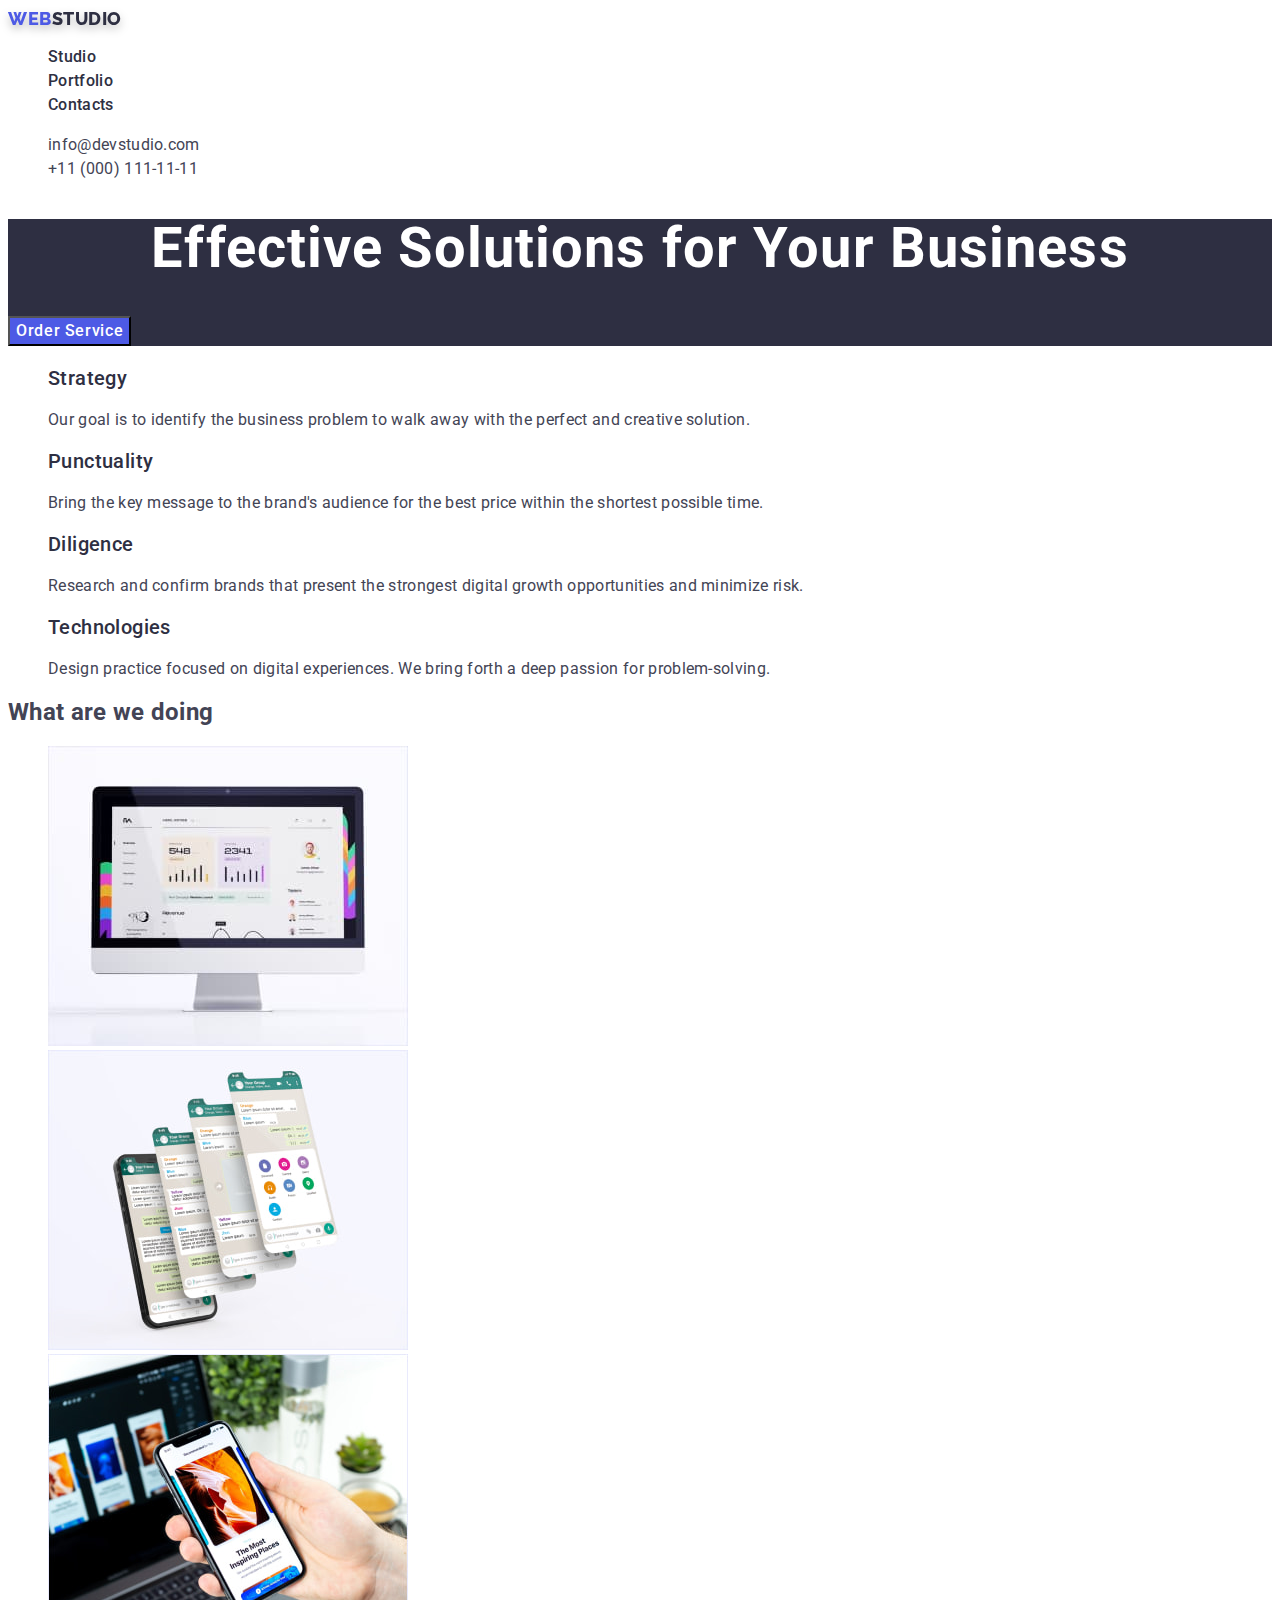
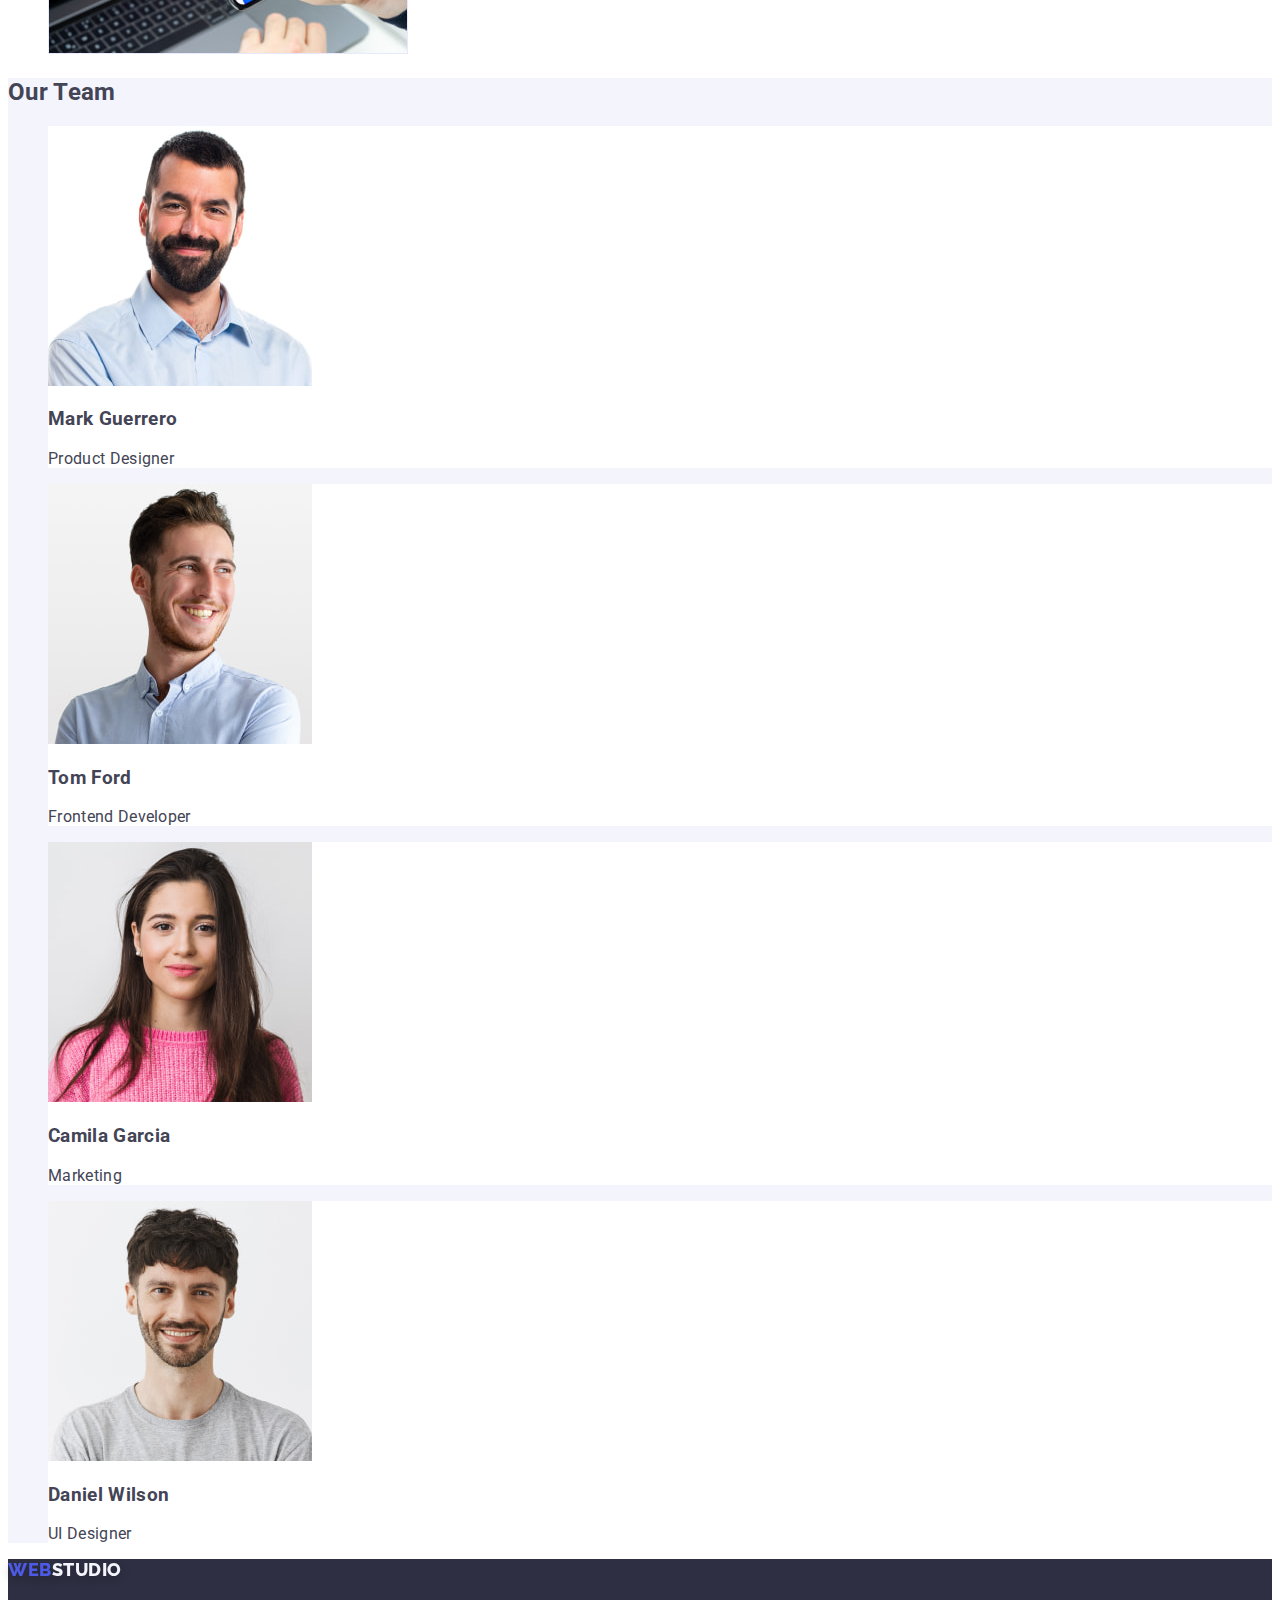
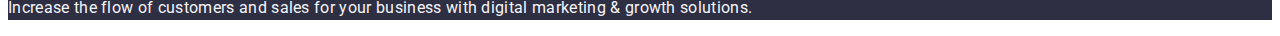
==== index.html @ 6e74a2df "required" ====
<!DOCTYPE html>
<html lang="en">
<head>   
    <meta charset="UTF-8" />
    <meta name="viewport" content="width-device-width, initial-scale=1.0" /> 
    <meta
        name="description"
        content="Effective Solutions for Your Business"
    />
    <title>WEBSTUDIO</title>
    <!-- Fonts -->
    <link rel="preconnect" href="https://fonts.googleapis.com">
    <link rel="preconnect" href="https://fonts.gstatic.com" crossorigin>
    <link href="https://fonts.googleapis.com/css2?family=Raleway:wght@800&family=Roboto:wght@400;500;700&display=swap"
        rel="stylesheet">
    <link rel="stylesheet" href="./css/style.css" />
</head>
<body>
    <!-- Header section -->
    <header class="header">
        <nav class="menu-nav">
            <a href="./index.html" class="header-logo link">
                Web<span class="header-studio-span">Studio</span>
            </a>
            <ul class="header list">
                <li class="list">
                    <a href="./index.html" class="nav-link link">Studio</a>
                </li>
                <li class="list">
                    <a href="./portfolio.html" class="nav-link link">Portfolio</a>
                </li>
                <li class="list">
                    <a href="" class="nav-link link">Contacts</a>
                </li>
            </ul>
            </nav>

            <address class="address">
                <ul class="adress-list list">
                    <li>
                        <a href="mailto:info@devstudio.com" class="address-link link">info@devstudio.com</a><br />
                    </li>
                    <li>
                        <a href="tel:+110001111111" class="address-link link">+11 (000) 111-11-11</a>
                    </li>    
                </ul>
            </address>
    </header>
    <!-- Main bloc -->
    <main class="main">
        <!-- Hero section -->
        <section class="section hero">
            <h1 class="hero-header">
                Effective Solutions for Your Business
            </h1>
            <button type="button" class="hero-button">Order Service</button>
        </section>
        <!-- Section 1-About us -->
        <section class="section about-us">
            <h2 hidden>Section 1</h2>
            <ul class="section about-us list">
                <li class="section-about-us-item">
                    <h3 class="subtitle">Strategy</h3>
                    <p class="ection-about-us-text">
                        Our goal is to identify the business
                        problem to walk away with the
                        perfect and creative solution.
                    </p>
                </li>
                <li class="section-about-us-item">
                    <h3 class="subtitle">Punctuality</h3>
                    <p class="ection-about-us-text">
                        Bring the key message to the
                        brand's audience for the best price
                        within the shortest possible time.
                    </p>
                </li>
                <li class="section-about-us-item">
                    <h3 class="subtitle">Diligence</h3>
                    <p class="ection-about-us-text">
                        Research and confirm brands that
                        present the strongest digital growth
                        opportunities and minimize risk.
                    </p>
                </li>
                <li class="section-about-us-item">
                    <h3 class="subtitle">Technologies</h3>
                    <p class="ection-about-us-text">
                        Design practice focused on digital
                        experiences. We bring forth a deep
                        passion for problem-solving.
                    </p>
                </li>
            </ul>
        </section>
        <!-- Section 2-What are we doing -->
        <section class="section-what-are-we-doing">
            <h2 class="header-two">What are we doing</h2>
            <ul>
                <li class="list"><img src="./images/WhatAreWeDoing/img-1.jpg" width="360" height="300" alt="computer"></li>
                <li class="list"><img src="./images/WhatAreWeDoing/img-2.jpg" width="360" height="300" alt="phone with many tabs"></li>
                <li class="list"><img src="./images/WhatAreWeDoing/img-3.jpg" width="360" height="300" alt="phone with laptop"></li>
            </ul>
        </section>
        <!-- Section 3-Our team -->
        <section class="section-our-team">
            <h2 class="header-two-ot">Our Team</h2>
            <ul>
                <li class="team-card list">
                    <img src="./images/OurTeam/img.jpg" width="264" height="260" alt="Man with black hair and beard">
                     <h3>Mark Guerrero</h3>
                     <p class="team-text">Product Designer</p>
                </li>
                <li class="team-card list">
                    <img src="./images/OurTeam/img-2.jpg" width="264" height="260" alt="Man with blond hair and bristles">
                    <h3>Tom Ford</h3>
                    <p class="team-text">Frontend Developer</p>
                </li>
                <li class="team-card list">
                    <img src="./images/OurTeam/img-3.jpg" width="264" height="260" alt="Girl with dark hair in pink jacket">
                    <h3>Camila Garcia</h3>
                    <p class="team-text">Marketing</p>
                </li>
                <li class="team-card list">
                    <img src="./images/OurTeam/img-4.jpg" width="264" height="260" alt="A guy with dark hair in a gray T-shirt">
                    <h3>Daniel Wilson</h3>
                    <p class="team-text">UI Designer</p>
                </li>
            </ul>
        </section>
    </main>
    <!-- Footer section -->
    <footer class="footer">
        <a href="./index.html" class="footer-logo link">
            Web<span class="footer-studio-span">Studio</span>
        </a>
        <p class="footer-text">Increase the flow of customers and 
            sales for your business with digital 
            marketing & growth solutions.
        </p>
    </footer>
</body>    
</html>
---- css/style.css ----
/* :root {
    --primary-brand-color: #4d5ae5;
    --body-text-color: #434455;
    --dark-color: #2e2f42;
    --white-color: #ffffff;
    --accent-color: #e7e9fc;
    --pressed-state-color: #404bbf;
    --light-color: #f4f4fd;
} */
body {
    background-color: #ffffff ;
    color: #434455;
    font-family: 'Roboto', sans-serif;
    font-size: 16px;
    letter-spacing: 0.02em;
} 

ul {
    list-style: none;
}

.link, 
a {
    text-decoration: none;
}

.list {
    list-style: none;
}

button {
    font-family: inherit;
    cursor: pointer;
}

/* Header */

.header {
    letter-spacing: 0.02em;
    color: #2e2f42;
}

.header-logo,
.footer-logo {
    color: #4d5ae5;
    font-family: 'Raleway', sans-serif;
    text-transform: uppercase;
    filter: drop-shadow(0px 4px 4px rgba(0, 0, 0, 0.25));
    font-size: 18px;
    line-height: 1.17;
    letter-spacing: 0.03em;
    font-weight: 800;
    text-decoration: none;
}

.header-studio-span {
    color: #2e2f42;
}

.footer-studio-span {
    color: #f4f4fd;
}
.nav-link {
    font-weight: 500;
    font-size: 16px;
    line-height: 1.5;
    letter-spacing: 0.02em;
    color: #2e2f42;
}

.nav-link:hover,
.nav-link:focus {
    color: #404bbf;
}


.address {
    font-style: normal;
}

.address-link {
    letter-spacing: 0.02em;
    line-height: 1.5;
    color: #434455;
}

.address-link:hover,
.address-link:focus {
    color: #404BBF;
}

/* Hero */

.section{
   
}

.hero {
    background-color: #2e2f42;
}

.hero-header {
    font-weight: 700;
    font-size: 56px;
    line-height: 1.07;
    text-align: center;
    letter-spacing: 0.02em;
    color: #ffffff;
}

.hero-button {
    font-weight: 500;
    font-size: 16px;
    line-height: 1.5;
    letter-spacing: 0.04em;
    color:#ffffff;
    background-color: #4d5ae5;
}

.hero-button:hover,
.hero-button:focus {
    background-color: #404bbf;
}

/* About us */

.subtitle {
    font-weight: 500;
    font-size: 20px;
    line-height: 1.2;
    letter-spacing: 0.02em;
    color: #2e2f42;
}

.section-about-us-text {
    line-height: 1.5;
    letter-spacing: 0.02em;

    color: #434455;
}

/* Our team */

.section-our-team {
    background-color: #f4f4fd;
}

.team-card {
    background-color: #ffffff;
}

/* Footer */

.footer {
    background: #2e2f42;
    color: #f4f4fd;
}

.footer-text {
    line-height: 1.5;
    letter-spacing: 0.02em;
}

/* Portfolio */

.filtter-button {
    font-family: "Roboto", sans-serif;
    background-color: #f4f4fd;
    font-weight: 500;
    font-size: 16px;
    line-height: 1.5;
    letter-spacing: 0.04em;
    color: #4d5ae5;
}

.filtter-button:hover,
.filtter-button:focus {
    background-color: #404bbf;
    color: #ffffff;
}

.portfolio-text {
    color: #434455;
    font-size: 16px;
    line-height: 1.5;
    letter-spacing: 0.02em;
}

.portfolio-card {
    list-style: none;
}

.portfolio-subtitle {
    font-weight: 500;
    font-size: 20px;
    line-height: 1.2;
    letter-spacing: 0.02em;
    color: #2e2f42;
}
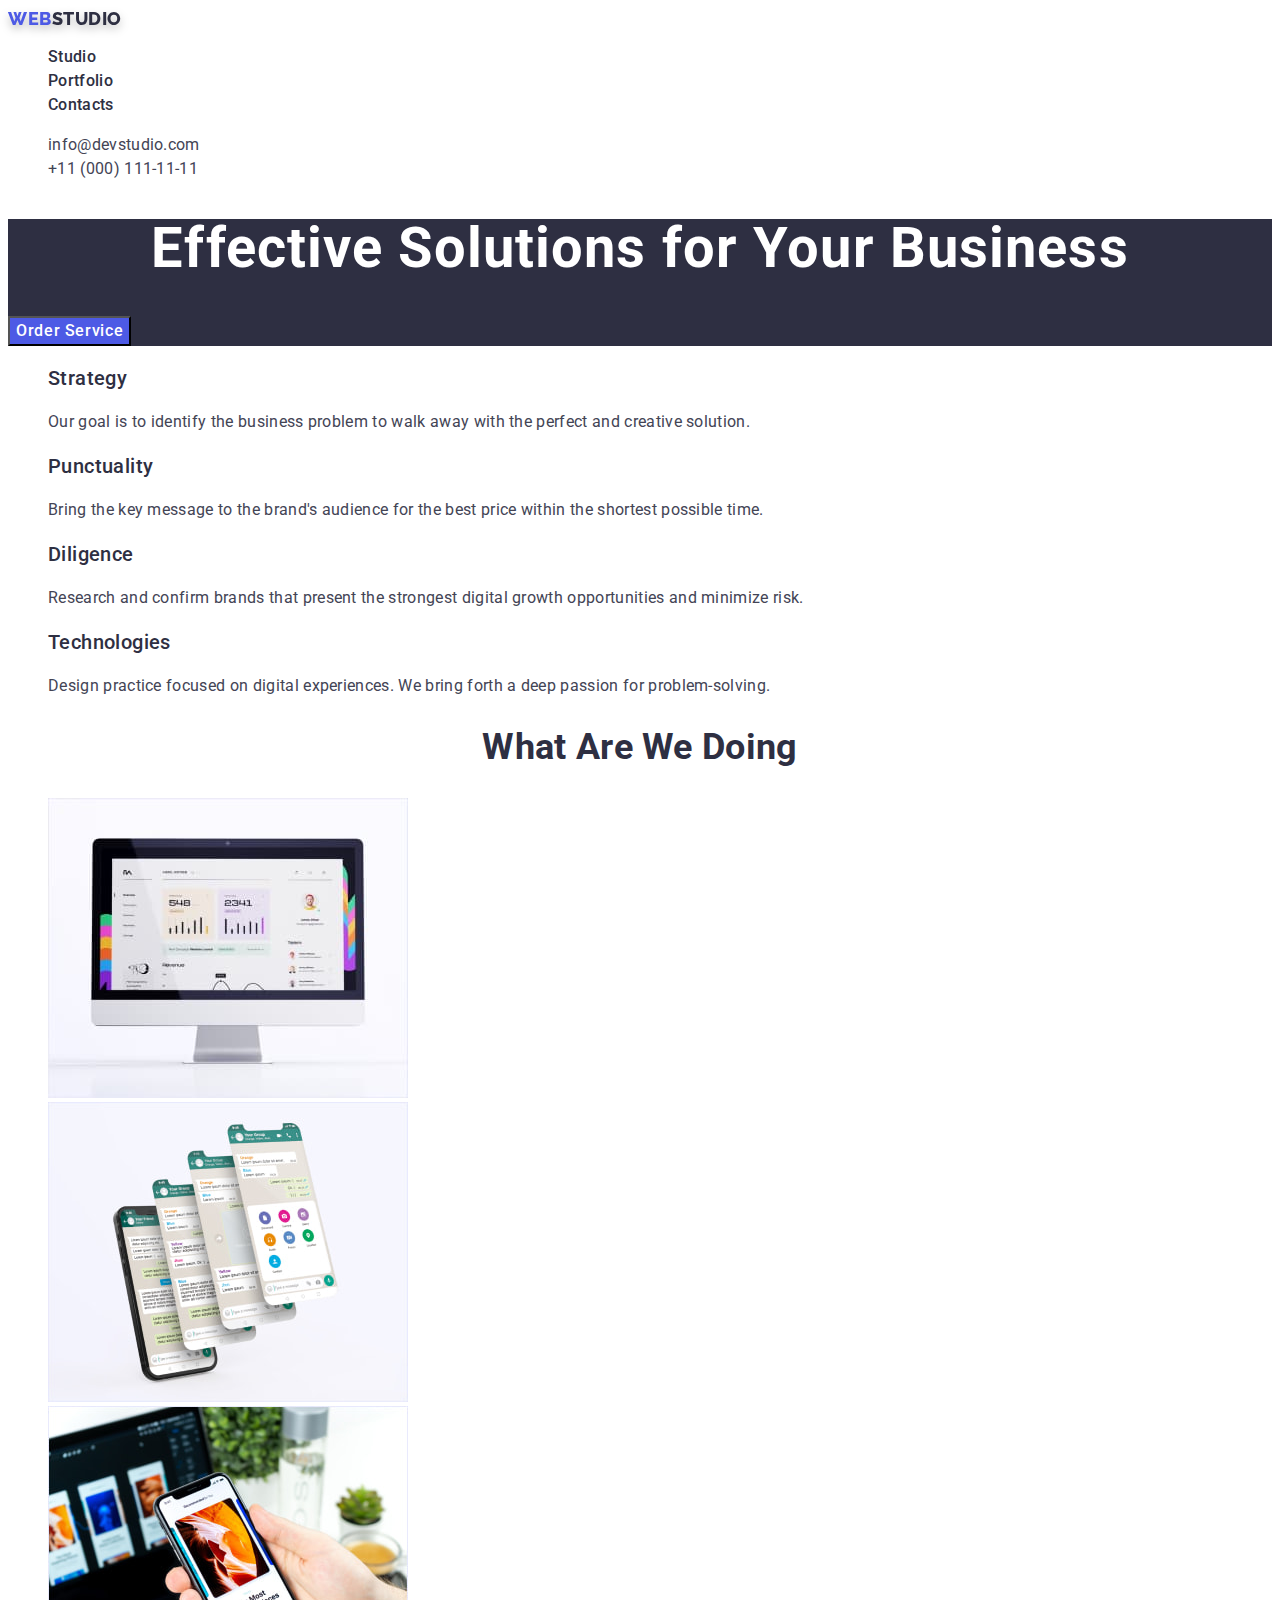
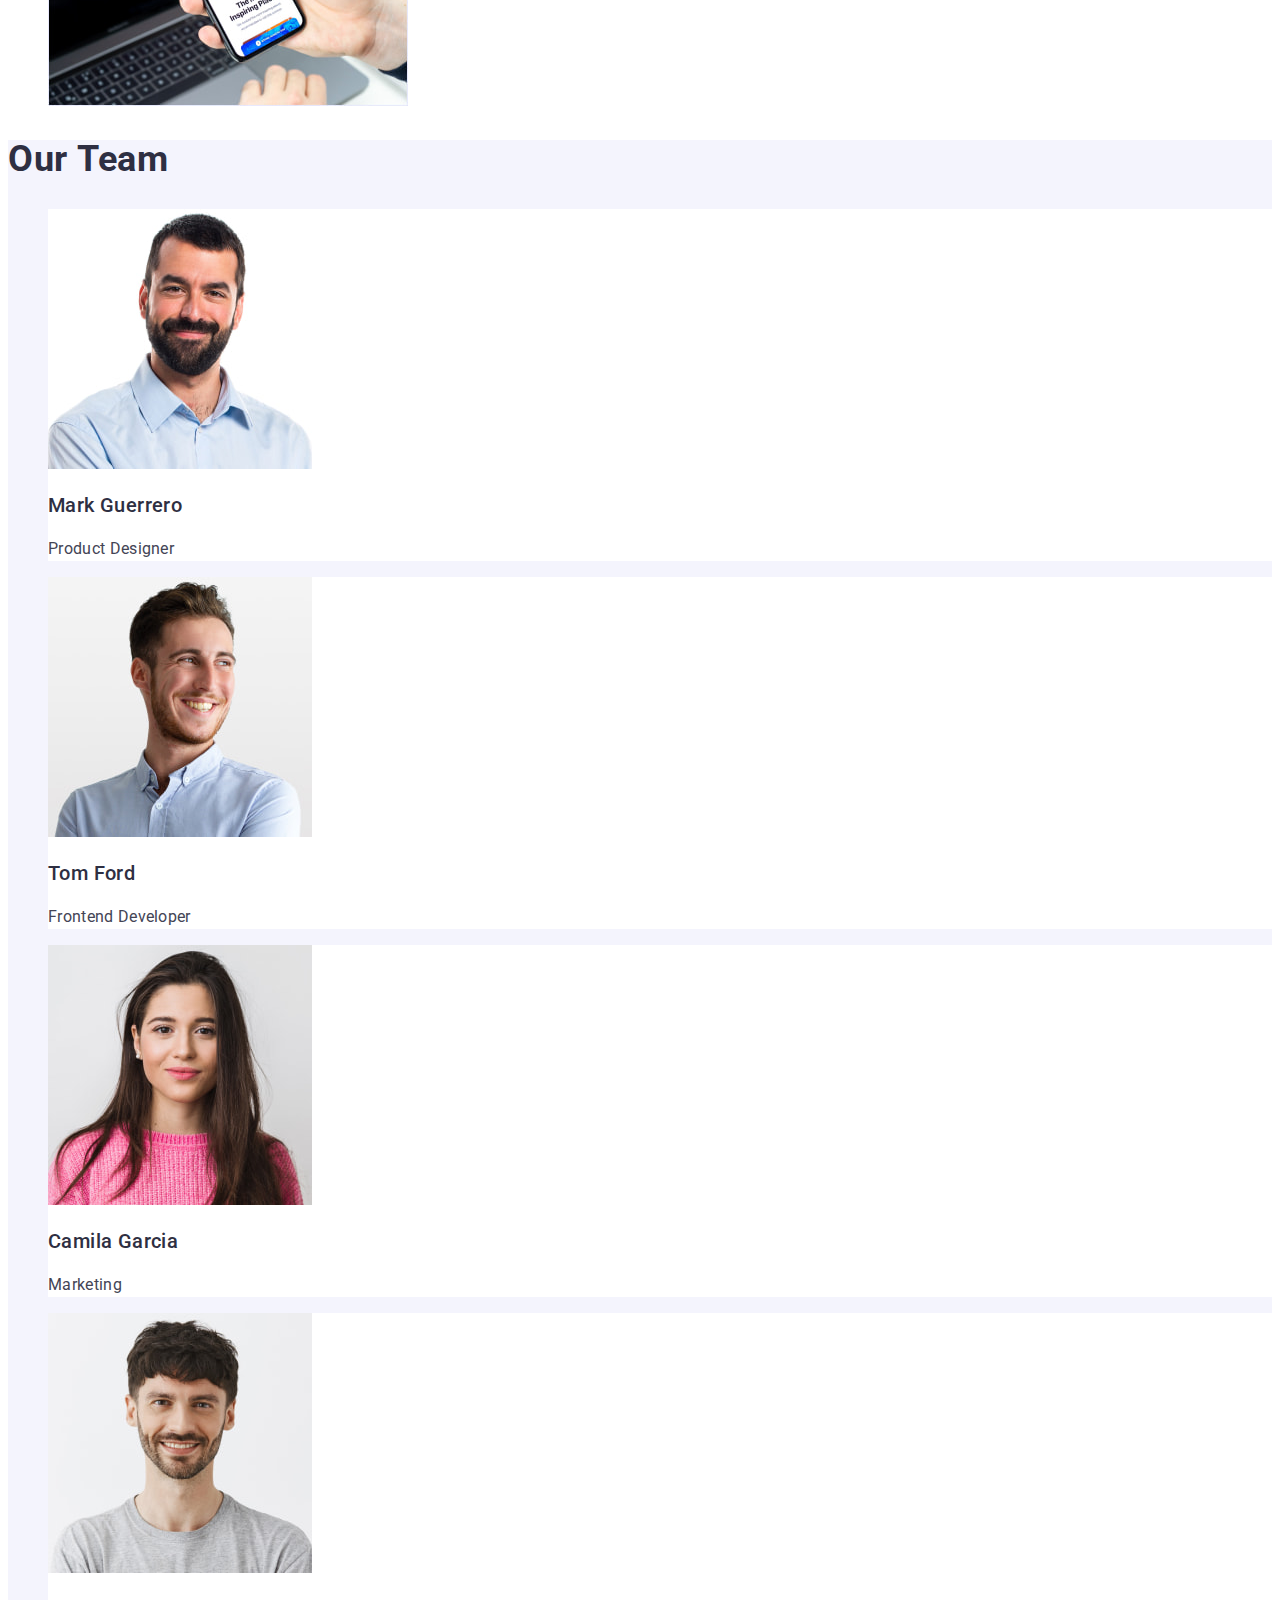
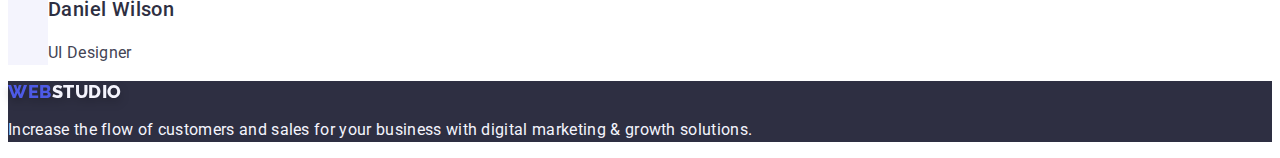
==== commit ba27ca41: "required" ====
--- a/index.html
+++ b/index.html
@@ -61,7 +61,7 @@
             <ul class="section about-us list">
                 <li class="section-about-us-item">
                     <h3 class="subtitle">Strategy</h3>
-                    <p class="ection-about-us-text">
+                    <p class="section-about-us-text">
                         Our goal is to identify the business
                         problem to walk away with the
                         perfect and creative solution.
@@ -69,7 +69,7 @@
                 </li>
                 <li class="section-about-us-item">
                     <h3 class="subtitle">Punctuality</h3>
-                    <p class="ection-about-us-text">
+                    <p class="section-about-us-text">
                         Bring the key message to the
                         brand's audience for the best price
                         within the shortest possible time.
@@ -77,7 +77,7 @@
                 </li>
                 <li class="section-about-us-item">
                     <h3 class="subtitle">Diligence</h3>
-                    <p class="ection-about-us-text">
+                    <p class="section-about-us-text">
                         Research and confirm brands that
                         present the strongest digital growth
                         opportunities and minimize risk.
@@ -85,7 +85,7 @@
                 </li>
                 <li class="section-about-us-item">
                     <h3 class="subtitle">Technologies</h3>
-                    <p class="ection-about-us-text">
+                    <p class="section-about-us-text">
                         Design practice focused on digital
                         experiences. We bring forth a deep
                         passion for problem-solving.
@@ -94,8 +94,8 @@
             </ul>
         </section>
         <!-- Section 2-What are we doing -->
-        <section class="section-what-are-we-doing">
-            <h2 class="header-two">What are we doing</h2>
+        <section class="section-three">
+            <h2 class="section-three-subtitle">What are we doing</h2>
             <ul>
                 <li class="list"><img src="./images/WhatAreWeDoing/img-1.jpg" width="360" height="300" alt="computer"></li>
                 <li class="list"><img src="./images/WhatAreWeDoing/img-2.jpg" width="360" height="300" alt="phone with many tabs"></li>
@@ -104,26 +104,26 @@
         </section>
         <!-- Section 3-Our team -->
         <section class="section-our-team">
-            <h2 class="header-two-ot">Our Team</h2>
+            <h2 class="section-ot-subtitle">Our Team</h2>
             <ul>
                 <li class="team-card list">
                     <img src="./images/OurTeam/img.jpg" width="264" height="260" alt="Man with black hair and beard">
-                     <h3>Mark Guerrero</h3>
+                     <h3 class="subtitle">Mark Guerrero</h3>
                      <p class="team-text">Product Designer</p>
                 </li>
                 <li class="team-card list">
                     <img src="./images/OurTeam/img-2.jpg" width="264" height="260" alt="Man with blond hair and bristles">
-                    <h3>Tom Ford</h3>
+                    <h3 class="subtitle">Tom Ford</h3>
                     <p class="team-text">Frontend Developer</p>
                 </li>
                 <li class="team-card list">
                     <img src="./images/OurTeam/img-3.jpg" width="264" height="260" alt="Girl with dark hair in pink jacket">
-                    <h3>Camila Garcia</h3>
+                    <h3 class="subtitle">Camila Garcia</h3>
                     <p class="team-text">Marketing</p>
                 </li>
                 <li class="team-card list">
                     <img src="./images/OurTeam/img-4.jpg" width="264" height="260" alt="A guy with dark hair in a gray T-shirt">
-                    <h3>Daniel Wilson</h3>
+                    <h3 class="subtitle">Daniel Wilson</h3>
                     <p class="team-text">UI Designer</p>
                 </li>
             </ul>
--- a/css/style.css
+++ b/css/style.css
@@ -135,18 +135,40 @@
 .section-about-us-text {
     line-height: 1.5;
     letter-spacing: 0.02em;
-
-    color: #434455;
+    color: #434455;
+}
+
+/* what are we doing */
+
+.section-three-subtitle {
+    font-size: 36px;
+    line-height: 1.11;
+    text-align: center;
+    text-transform: capitalize;
+    color: #2e2f42;
 }
 
 /* Our team */
+
 
 .section-our-team {
     background-color: #f4f4fd;
 }
 
+.section-ot-subtitle {
+    font-size: 36px;
+    line-height: 1.11;
+    letter-spacing: 0.02em;
+    text-transform: capitalize;
+    color: #2e2f42;
+}
+
 .team-card {
     background-color: #ffffff;
+}
+
+.team-text {
+    line-height: 1.5;
 }
 
 /* Footer */
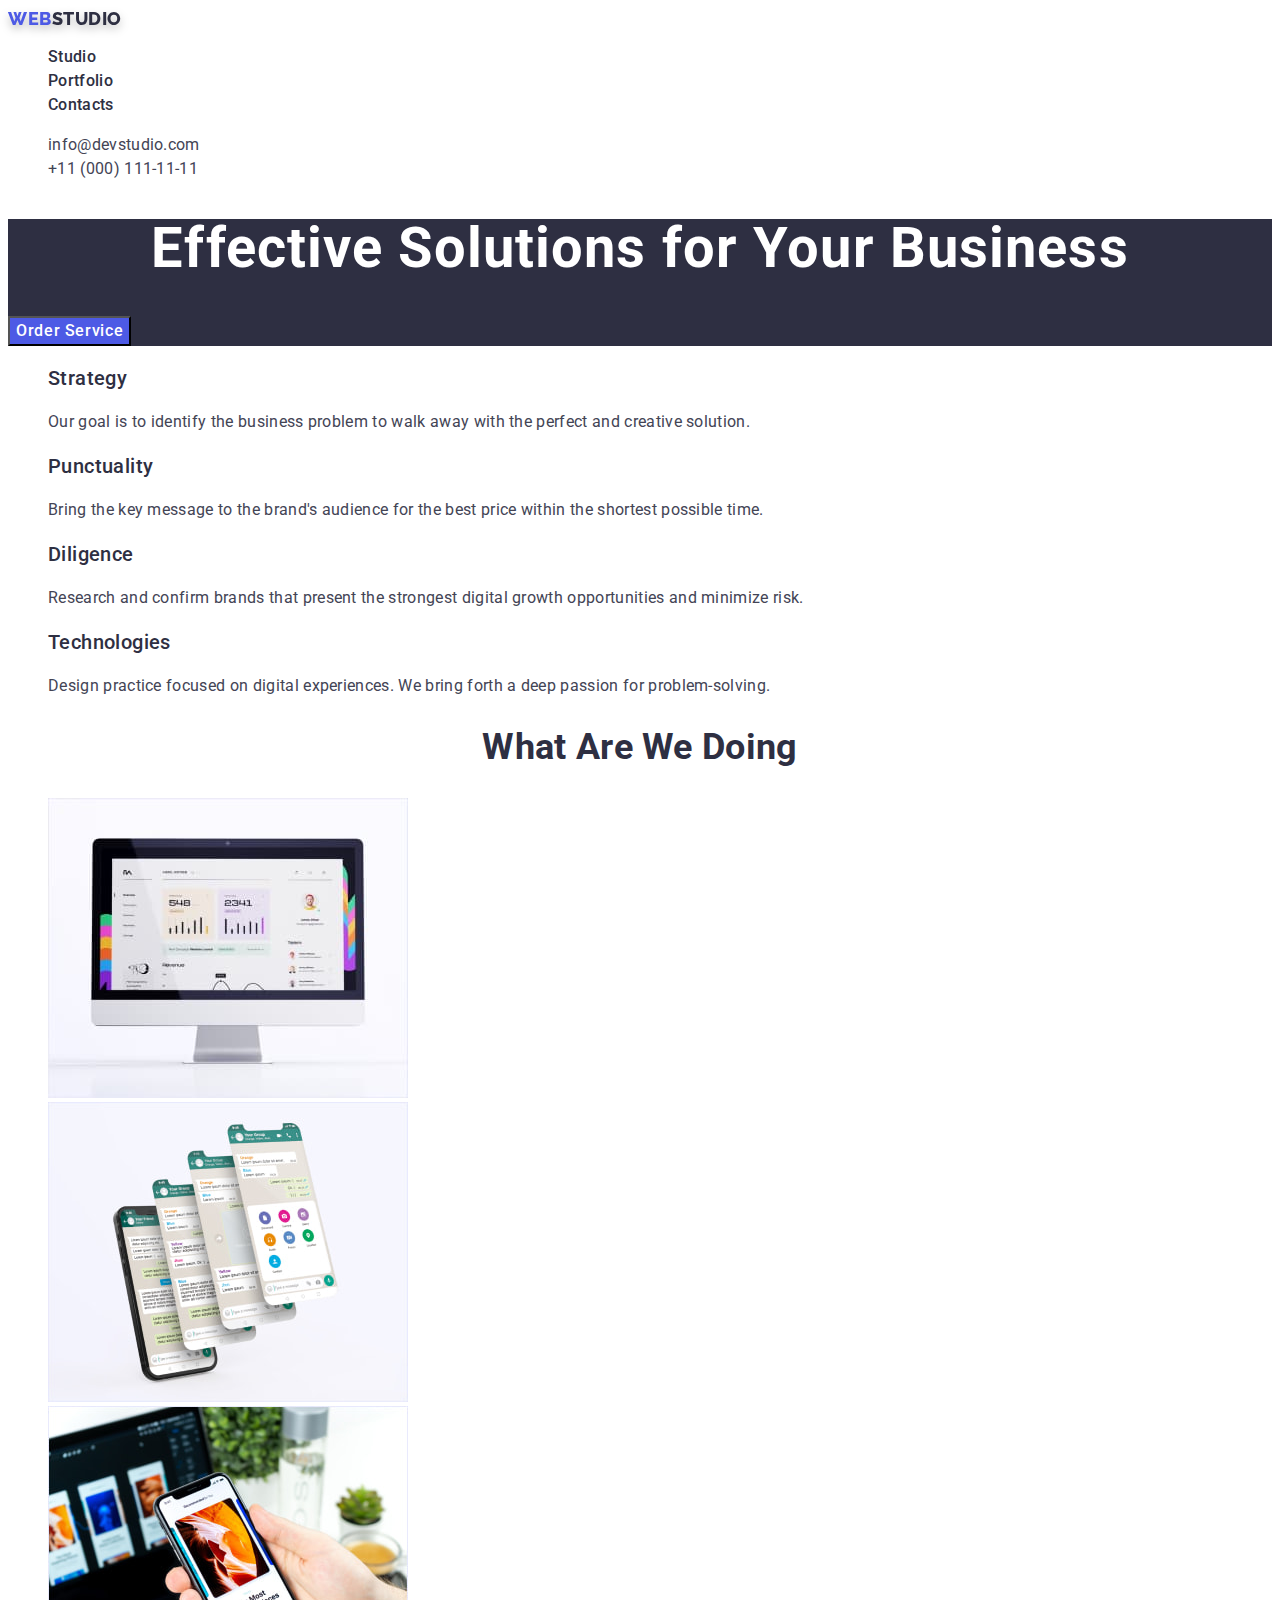
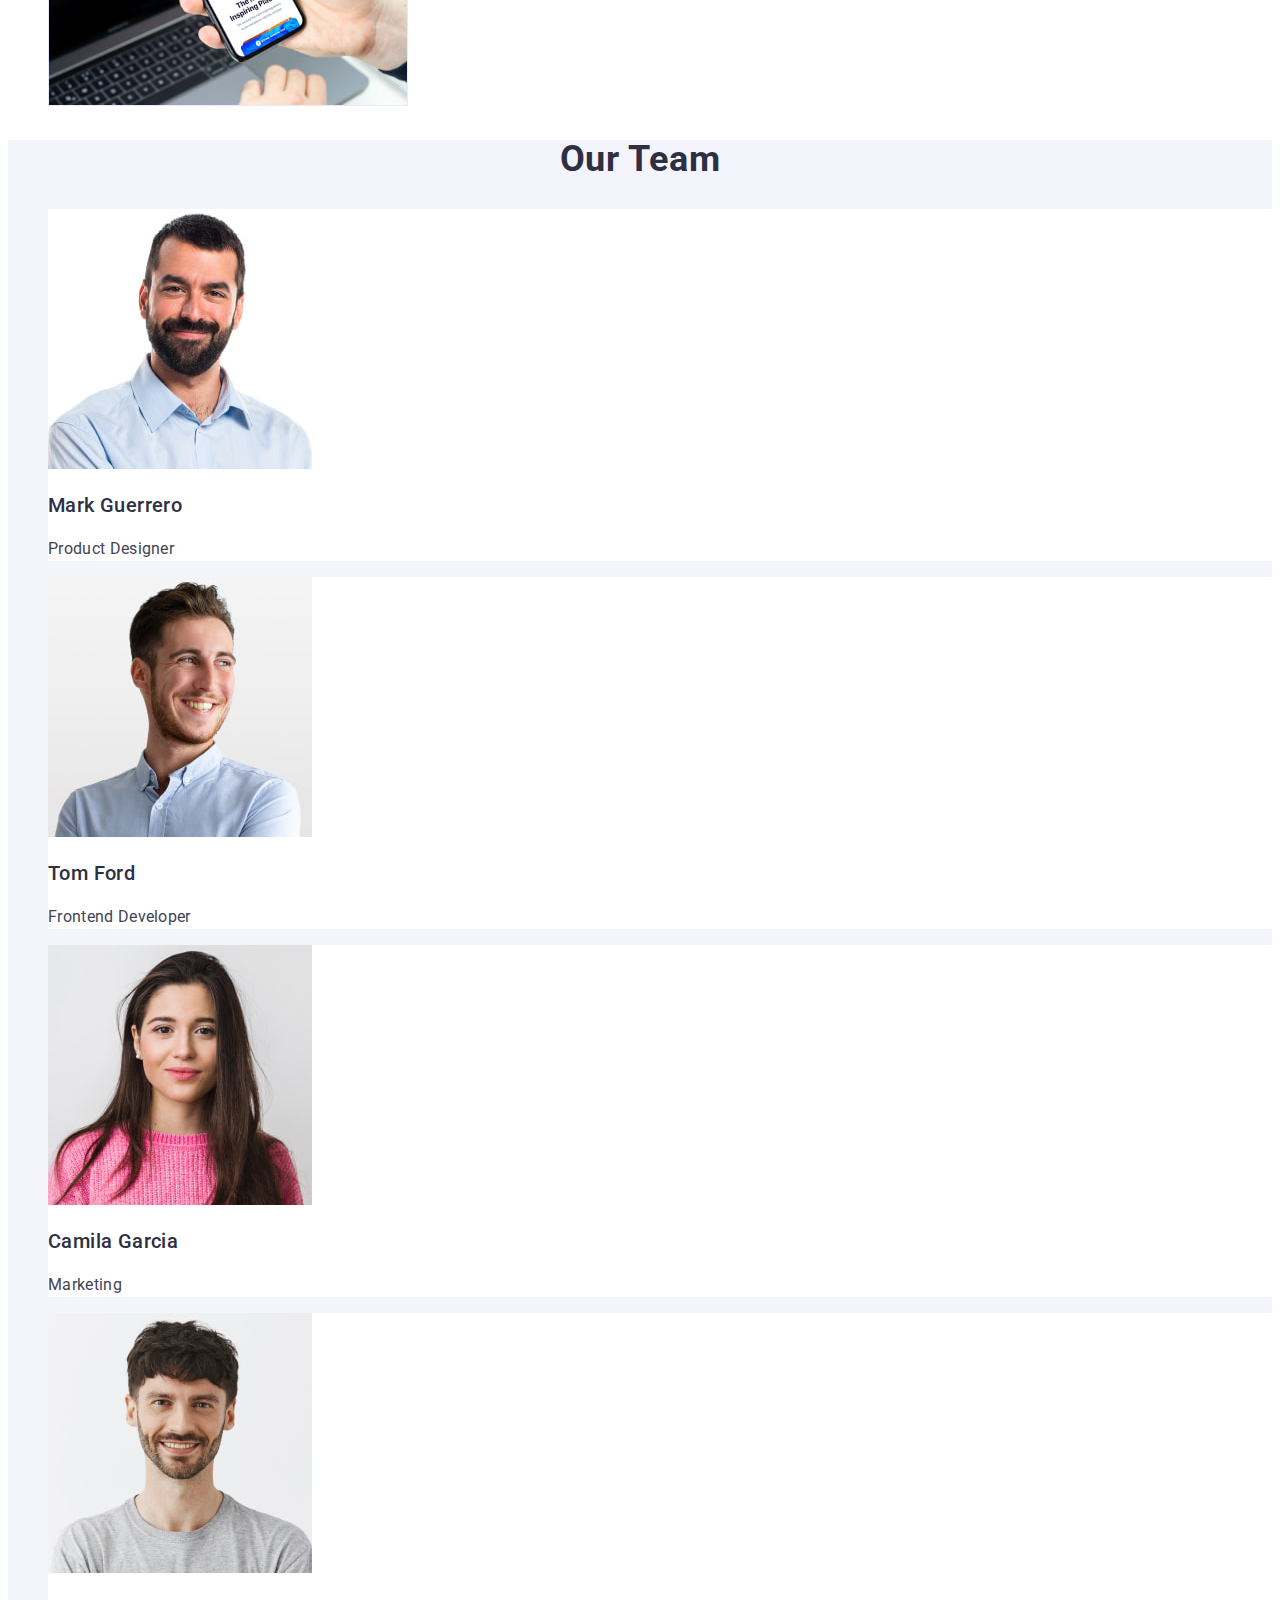
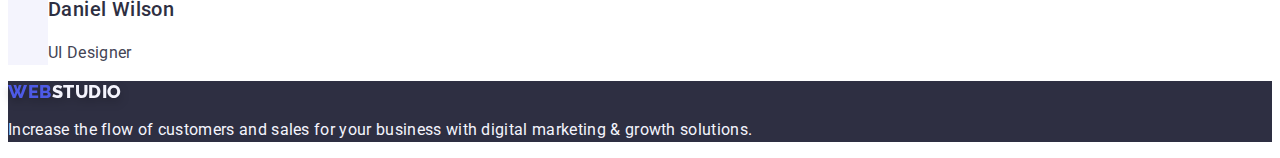
==== commit 535378f7: "required" ====
--- a/index.html
+++ b/index.html
@@ -94,9 +94,9 @@
             </ul>
         </section>
         <!-- Section 2-What are we doing -->
-        <section class="section-three">
+        <section class="section-three list">
             <h2 class="section-three-subtitle">What are we doing</h2>
-            <ul>
+            <ul class="list">
                 <li class="list"><img src="./images/WhatAreWeDoing/img-1.jpg" width="360" height="300" alt="computer"></li>
                 <li class="list"><img src="./images/WhatAreWeDoing/img-2.jpg" width="360" height="300" alt="phone with many tabs"></li>
                 <li class="list"><img src="./images/WhatAreWeDoing/img-3.jpg" width="360" height="300" alt="phone with laptop"></li>
@@ -105,7 +105,7 @@
         <!-- Section 3-Our team -->
         <section class="section-our-team">
             <h2 class="section-ot-subtitle">Our Team</h2>
-            <ul>
+            <ul class="list"> 
                 <li class="team-card list">
                     <img src="./images/OurTeam/img.jpg" width="264" height="260" alt="Man with black hair and beard">
                      <h3 class="subtitle">Mark Guerrero</h3>
--- a/css/style.css
+++ b/css/style.css
@@ -161,6 +161,7 @@
     letter-spacing: 0.02em;
     text-transform: capitalize;
     color: #2e2f42;
+    text-align: center;
 }
 
 .team-card {
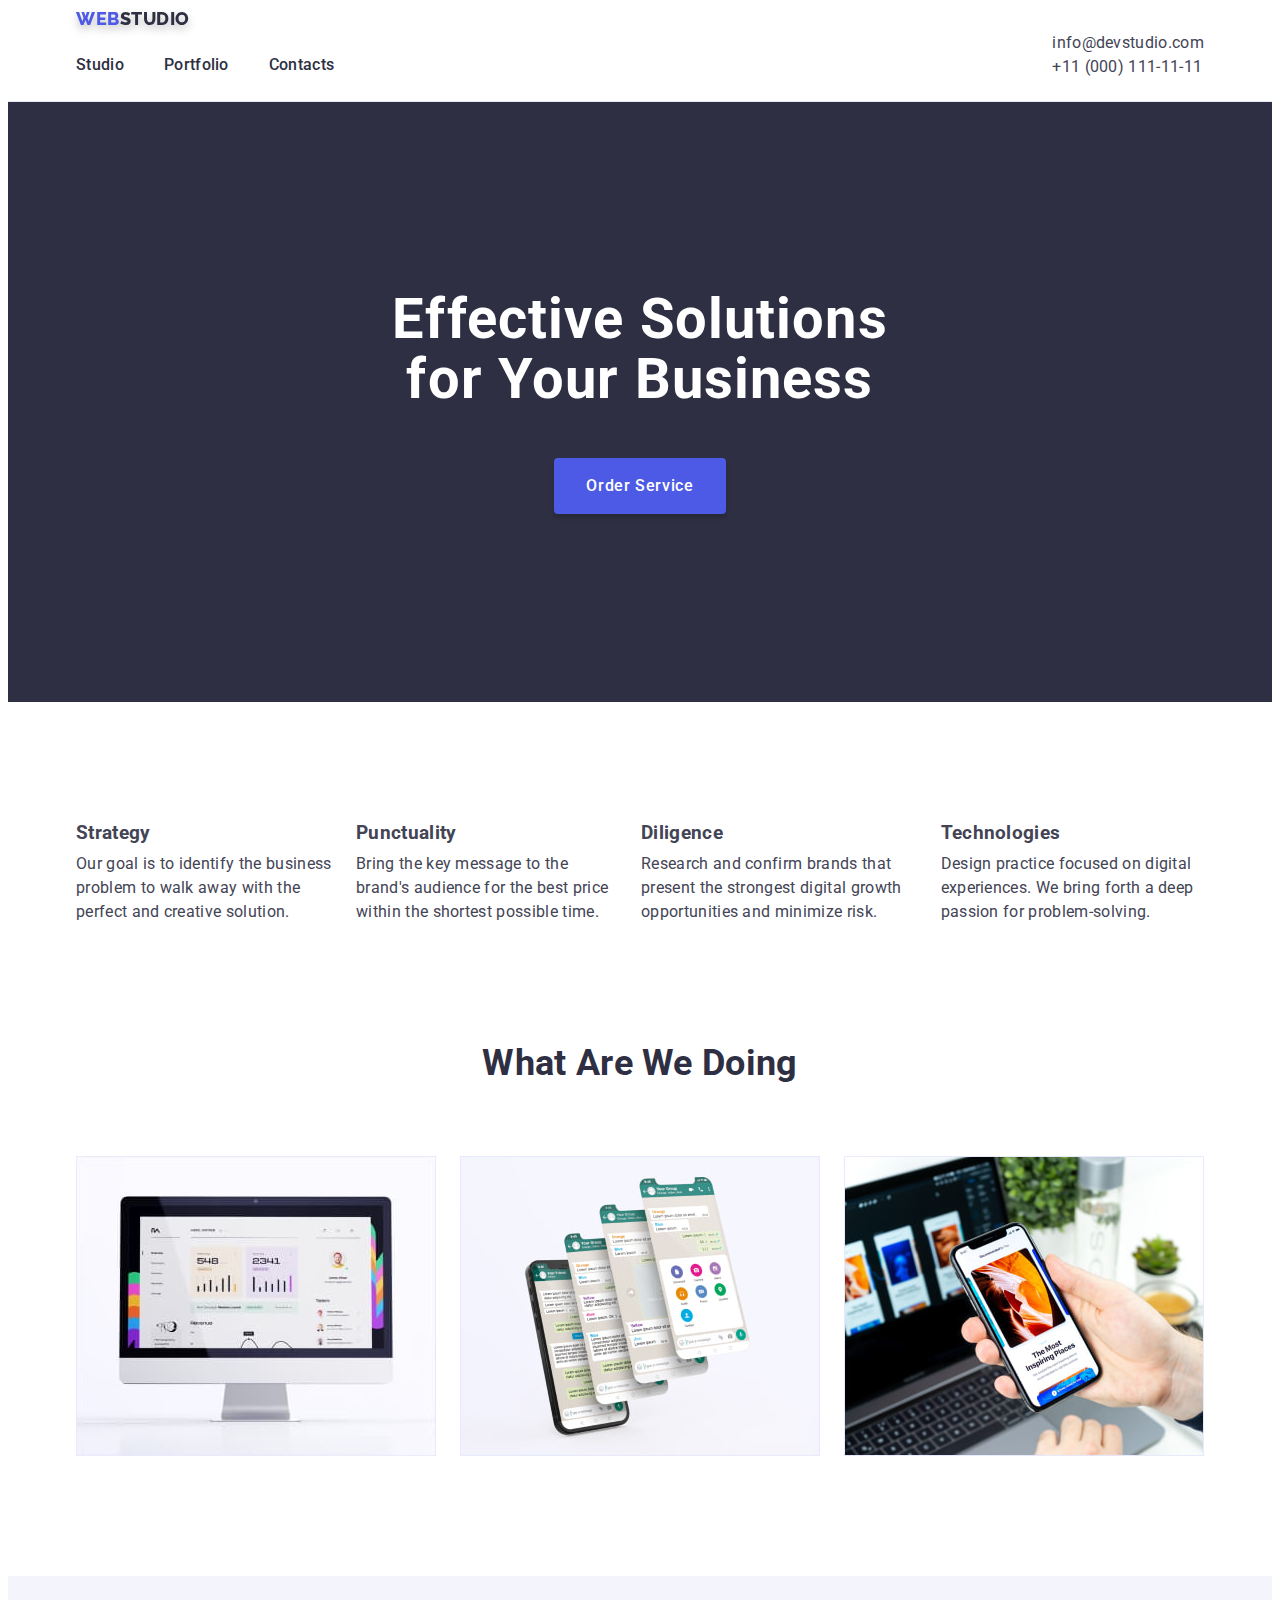
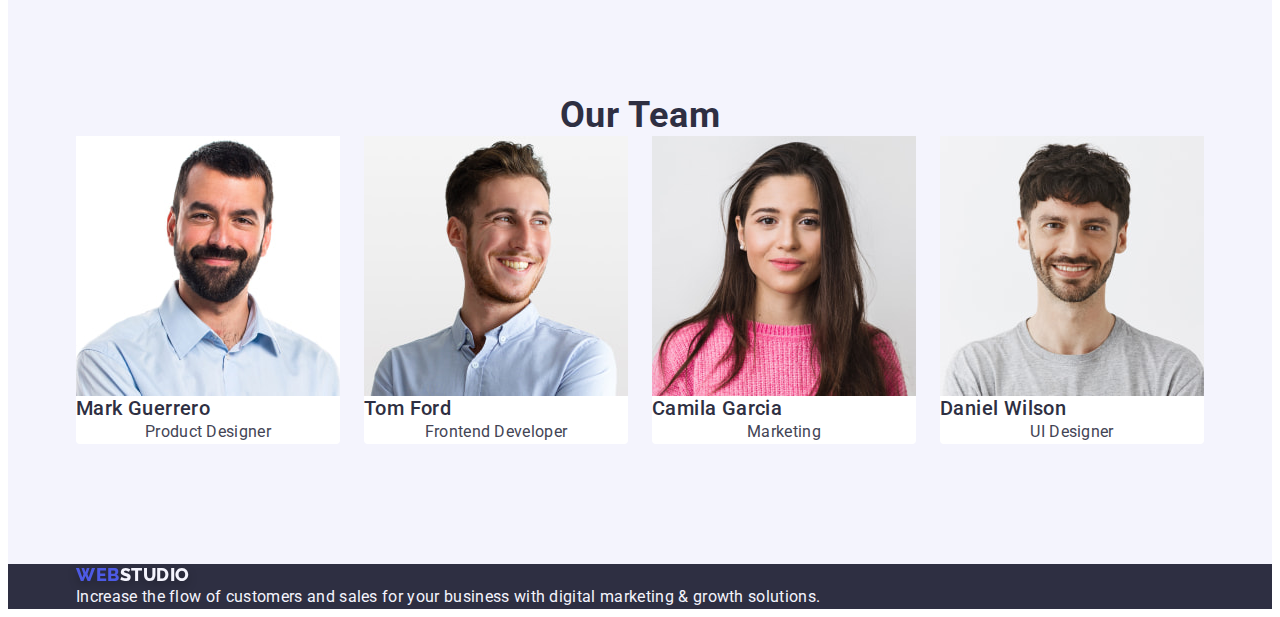
==== commit 7fbc8b04: "required" ====
--- a/index.html
+++ b/index.html
@@ -18,11 +18,12 @@
 <body>
     <!-- Header section -->
     <header class="header">
+        <div class="header-container container">
         <nav class="menu-nav">
-            <a href="./index.html" class="header-logo link">
+            <a href="./index.html" class="logo link">
                 Web<span class="header-studio-span">Studio</span>
             </a>
-            <ul class="header list">
+            <ul class="header-list">
                 <li class="list">
                     <a href="./index.html" class="nav-link link">Studio</a>
                 </li>
@@ -45,22 +46,26 @@
                     </li>    
                 </ul>
             </address>
+        </div>
     </header>
     <!-- Main bloc -->
     <main class="main">
         <!-- Hero section -->
         <section class="section hero">
+            <div class="container">
             <h1 class="hero-header">
                 Effective Solutions for Your Business
             </h1>
             <button type="button" class="hero-button">Order Service</button>
+            </div>
         </section>
         <!-- Section 1-About us -->
         <section class="section about-us">
-            <h2 hidden>Section 1</h2>
-            <ul class="section about-us list">
+            <div class="container">
+            <h2 class="visually-hidden">Section 1</h2>
+            <ul class="section-about-us list">
                 <li class="section-about-us-item">
-                    <h3 class="subtitle">Strategy</h3>
+                    <h3 class="about-us-subtitle">Strategy</h3>
                     <p class="section-about-us-text">
                         Our goal is to identify the business
                         problem to walk away with the
@@ -68,7 +73,7 @@
                     </p>
                 </li>
                 <li class="section-about-us-item">
-                    <h3 class="subtitle">Punctuality</h3>
+                    <h3 class="about-us-subtitle">Punctuality</h3>
                     <p class="section-about-us-text">
                         Bring the key message to the
                         brand's audience for the best price
@@ -76,7 +81,7 @@
                     </p>
                 </li>
                 <li class="section-about-us-item">
-                    <h3 class="subtitle">Diligence</h3>
+                    <h3 class="about-us-subtitle">Diligence</h3>
                     <p class="section-about-us-text">
                         Research and confirm brands that
                         present the strongest digital growth
@@ -84,7 +89,7 @@
                     </p>
                 </li>
                 <li class="section-about-us-item">
-                    <h3 class="subtitle">Technologies</h3>
+                    <h3 class="about-us-subtitle">Technologies</h3>
                     <p class="section-about-us-text">
                         Design practice focused on digital
                         experiences. We bring forth a deep
@@ -92,52 +97,80 @@
                     </p>
                 </li>
             </ul>
+            </div>
         </section>
         <!-- Section 2-What are we doing -->
-        <section class="section-three list">
-            <h2 class="section-three-subtitle">What are we doing</h2>
-            <ul class="list">
-                <li class="list"><img src="./images/WhatAreWeDoing/img-1.jpg" width="360" height="300" alt="computer"></li>
-                <li class="list"><img src="./images/WhatAreWeDoing/img-2.jpg" width="360" height="300" alt="phone with many tabs"></li>
-                <li class="list"><img src="./images/WhatAreWeDoing/img-3.jpg" width="360" height="300" alt="phone with laptop"></li>
+        <section class="section doing">
+            <div class="container">
+            <h2 class="section-doing-subtitle">What are we doing</h2>
+            <ul class="section-doing-list">
+                <li class="section-doing-item">
+                    <img
+                    class="section-doing-img"
+                    src="./images/WhatAreWeDoing/img-1.jpg" 
+                    width="360" 
+                    height="300" 
+                    alt="computer">
+                </li>
+                <li class="section-doing-item">
+                    <img
+                    class="section-doing-img" 
+                    src="./images/WhatAreWeDoing/img-2.jpg" 
+                    width="360" 
+                    height="300"
+                    alt="phone with many tabs">
+                </li>
+                <li class="section-doing-item">
+                    <img
+                    class="section-doing-img" 
+                    src="./images/WhatAreWeDoing/img-3.jpg" 
+                    width="360" 
+                    height="300" 
+                    alt="phone with laptop">
+                </li>
             </ul>
+            </div>
         </section>
         <!-- Section 3-Our team -->
-        <section class="section-our-team">
+        <section class="section our-team">
+            <div class="container">
             <h2 class="section-ot-subtitle">Our Team</h2>
-            <ul class="list"> 
-                <li class="team-card list">
+            <ul class="section-ot-list"> 
+                <li class="section-ot-item">
                     <img src="./images/OurTeam/img.jpg" width="264" height="260" alt="Man with black hair and beard">
                      <h3 class="subtitle">Mark Guerrero</h3>
                      <p class="team-text">Product Designer</p>
                 </li>
-                <li class="team-card list">
+                <li class="section-ot-item">
                     <img src="./images/OurTeam/img-2.jpg" width="264" height="260" alt="Man with blond hair and bristles">
                     <h3 class="subtitle">Tom Ford</h3>
                     <p class="team-text">Frontend Developer</p>
                 </li>
-                <li class="team-card list">
+                <li class="section-ot-item">
                     <img src="./images/OurTeam/img-3.jpg" width="264" height="260" alt="Girl with dark hair in pink jacket">
                     <h3 class="subtitle">Camila Garcia</h3>
                     <p class="team-text">Marketing</p>
                 </li>
-                <li class="team-card list">
+                <li class="section-ot-item">
                     <img src="./images/OurTeam/img-4.jpg" width="264" height="260" alt="A guy with dark hair in a gray T-shirt">
                     <h3 class="subtitle">Daniel Wilson</h3>
                     <p class="team-text">UI Designer</p>
                 </li>
             </ul>
+            </div>
         </section>
     </main>
     <!-- Footer section -->
     <footer class="footer">
-        <a href="./index.html" class="footer-logo link">
+        <div class="container">
+        <a href="./index.html" class="logo link">
             Web<span class="footer-studio-span">Studio</span>
         </a>
         <p class="footer-text">Increase the flow of customers and 
             sales for your business with digital 
             marketing & growth solutions.
         </p>
+        </div>
     </footer>
 </body>    
 </html>--- a/css/style.css
+++ b/css/style.css
@@ -1,12 +1,22 @@
-/* :root {
-    --primary-brand-color: #4d5ae5;
-    --body-text-color: #434455;
-    --dark-color: #2e2f42;
-    --white-color: #ffffff;
-    --accent-color: #e7e9fc;
-    --pressed-state-color: #404bbf;
-    --light-color: #f4f4fd;
-} */
+*,
+*::before,
+*::after {
+    box-sizing: border-box;
+}
+
+.visually-hidden {
+    position: absolute;
+    width: 1px;
+    height: 1px;
+    margin: -1px;
+    border: 0;
+    padding: 0;
+    white-space: nowrap;
+    clip-path: inset(100%);
+    clip: rect(0 0 0 0);
+    overflow: hidden;
+}
+
 body {
     background-color: #ffffff ;
     color: #434455;
@@ -15,8 +25,21 @@
     letter-spacing: 0.02em;
 } 
 
+img {
+    display: block;
+    max-width: 100%;
+    height: auto;
+}
+
 ul {
     list-style: none;
+    padding: 0;
+    margin: 0;
+}
+
+h1, h2, h3, h4, h5, p {
+    margin: 0;
+    padding: 0;
 }
 
 .link, 
@@ -33,15 +56,37 @@
     cursor: pointer;
 }
 
+.subtitle {
+    font-weight: 500;
+    font-size: 20px;
+    line-height: 1.2;
+    letter-spacing: 0.02em;
+    color: #2e2f42;
+}
+
+.container {
+    width: 1158px;
+    margin-left: auto;
+    margin-right: auto;
+    padding-left: 15px;
+    padding-right: 15px;
+}
+
 /* Header */
 
 .header {
     letter-spacing: 0.02em;
     color: #2e2f42;
-}
-
-.header-logo,
-.footer-logo {
+    border-bottom: 1px solid #e7e9fc;
+}
+
+.header-container {
+    display: flex;
+    align-items: center;
+    justify-content: space-between;
+}
+
+.logo {
     color: #4d5ae5;
     font-family: 'Raleway', sans-serif;
     text-transform: uppercase;
@@ -60,12 +105,27 @@
 .footer-studio-span {
     color: #f4f4fd;
 }
+
+.menu-nav .logo {
+    margin-right: 76px;
+}
+
+.header-list {
+    list-style: none;
+    display: flex;
+    align-items: center;
+    gap: 40px;
+}
+
 .nav-link {
     font-weight: 500;
     font-size: 16px;
     line-height: 1.5;
     letter-spacing: 0.02em;
     color: #2e2f42;
+    padding-top: 24px;
+    padding-bottom: 24px;
+    display: block;
 }
 
 .nav-link:hover,
@@ -78,6 +138,12 @@
     font-style: normal;
 }
 
+.address-list {
+    display: flex;
+    align-items: center;
+    gap: 40px;
+}
+
 .address-link {
     letter-spacing: 0.02em;
     line-height: 1.5;
@@ -97,6 +163,8 @@
 
 .hero {
     background-color: #2e2f42;
+    padding-top: 188px;
+    padding-bottom: 188px;
 }
 
 .hero-header {
@@ -106,6 +174,8 @@
     text-align: center;
     letter-spacing: 0.02em;
     color: #ffffff;
+    max-width: 496px;
+    margin: 0 auto;
 }
 
 .hero-button {
@@ -115,6 +185,15 @@
     letter-spacing: 0.04em;
     color:#ffffff;
     background-color: #4d5ae5;
+    min-width: 169px;
+    height: 56px;
+    display: block;
+    margin: 0 auto;
+    box-shadow: 0px 4px 4px rgba(0, 0, 0, 0.15);
+    border-radius: 4px;
+    padding: 16px 32px;
+    border: none;
+    margin-top: 48px;
 }
 
 .hero-button:hover,
@@ -124,52 +203,109 @@
 
 /* About us */
 
-.subtitle {
-    font-weight: 500;
-    font-size: 20px;
-    line-height: 1.2;
-    letter-spacing: 0.02em;
-    color: #2e2f42;
+.section.about-us {
+    padding-top: 120px;
+    padding-bottom: 120px;
+}
+
+.section-about-us.list {
+    display: flex;
+    width: 1128px;
+    justify-content: space-between;
+    gap: 24px;
+}
+
+.section-about-us-item {
+    width: calc((100%-3*24px)/4);
+}
+
+.section-about-us-item:last-child {
+    margin-right: 0;
+}
+
+.about-us-subtitle {
+   margin-bottom: 8px;
 }
 
 .section-about-us-text {
     line-height: 1.5;
     letter-spacing: 0.02em;
     color: #434455;
+    margin: 0;
 }
 
 /* what are we doing */
 
-.section-three-subtitle {
+.doing {
+    padding-bottom: 120px;
+}
+
+.section-doing-list {
+    display: flex;
+    justify-content: space-between;
+    gap: 24px;
+}
+
+.section-doing-item {
+    width: calc((100%-2*24px)/3);
+}
+
+.section-doing-img:last-child {
+    margin-right: 0;
+}
+
+.section-doing-subtitle {
     font-size: 36px;
     line-height: 1.11;
     text-align: center;
     text-transform: capitalize;
     color: #2e2f42;
+    margin-bottom: 72px;
 }
 
 /* Our team */
 
 
-.section-our-team {
+.our-team {
     background-color: #f4f4fd;
+    padding-top: 120px;
+}
+.section.our-team {
+    padding: 120px 0;
+}
+
+.section-ot-list {
+    display: flex;
+    gap: 24px;
+}
+
+.section-ot-list:last-child {
+    margin-right: 0;
 }
 
 .section-ot-subtitle {
     font-size: 36px;
     line-height: 1.11;
+    text-align: center;
     letter-spacing: 0.02em;
     text-transform: capitalize;
     color: #2e2f42;
+}
+
+.section-ot-item {
+    background-color: #ffffff;
+    border-radius: 0px 0px 4px 4px;
+    width: calc((100%-3*24px)/4);
+}
+
+.team-text {
+    line-height: 1.5;
+    letter-spacing: 0.02em;
     text-align: center;
 }
 
-.team-card {
-    background-color: #ffffff;
-}
-
-.team-text {
-    line-height: 1.5;
+.section-ot-item .subtitle {
+    
 }
 
 /* Footer */
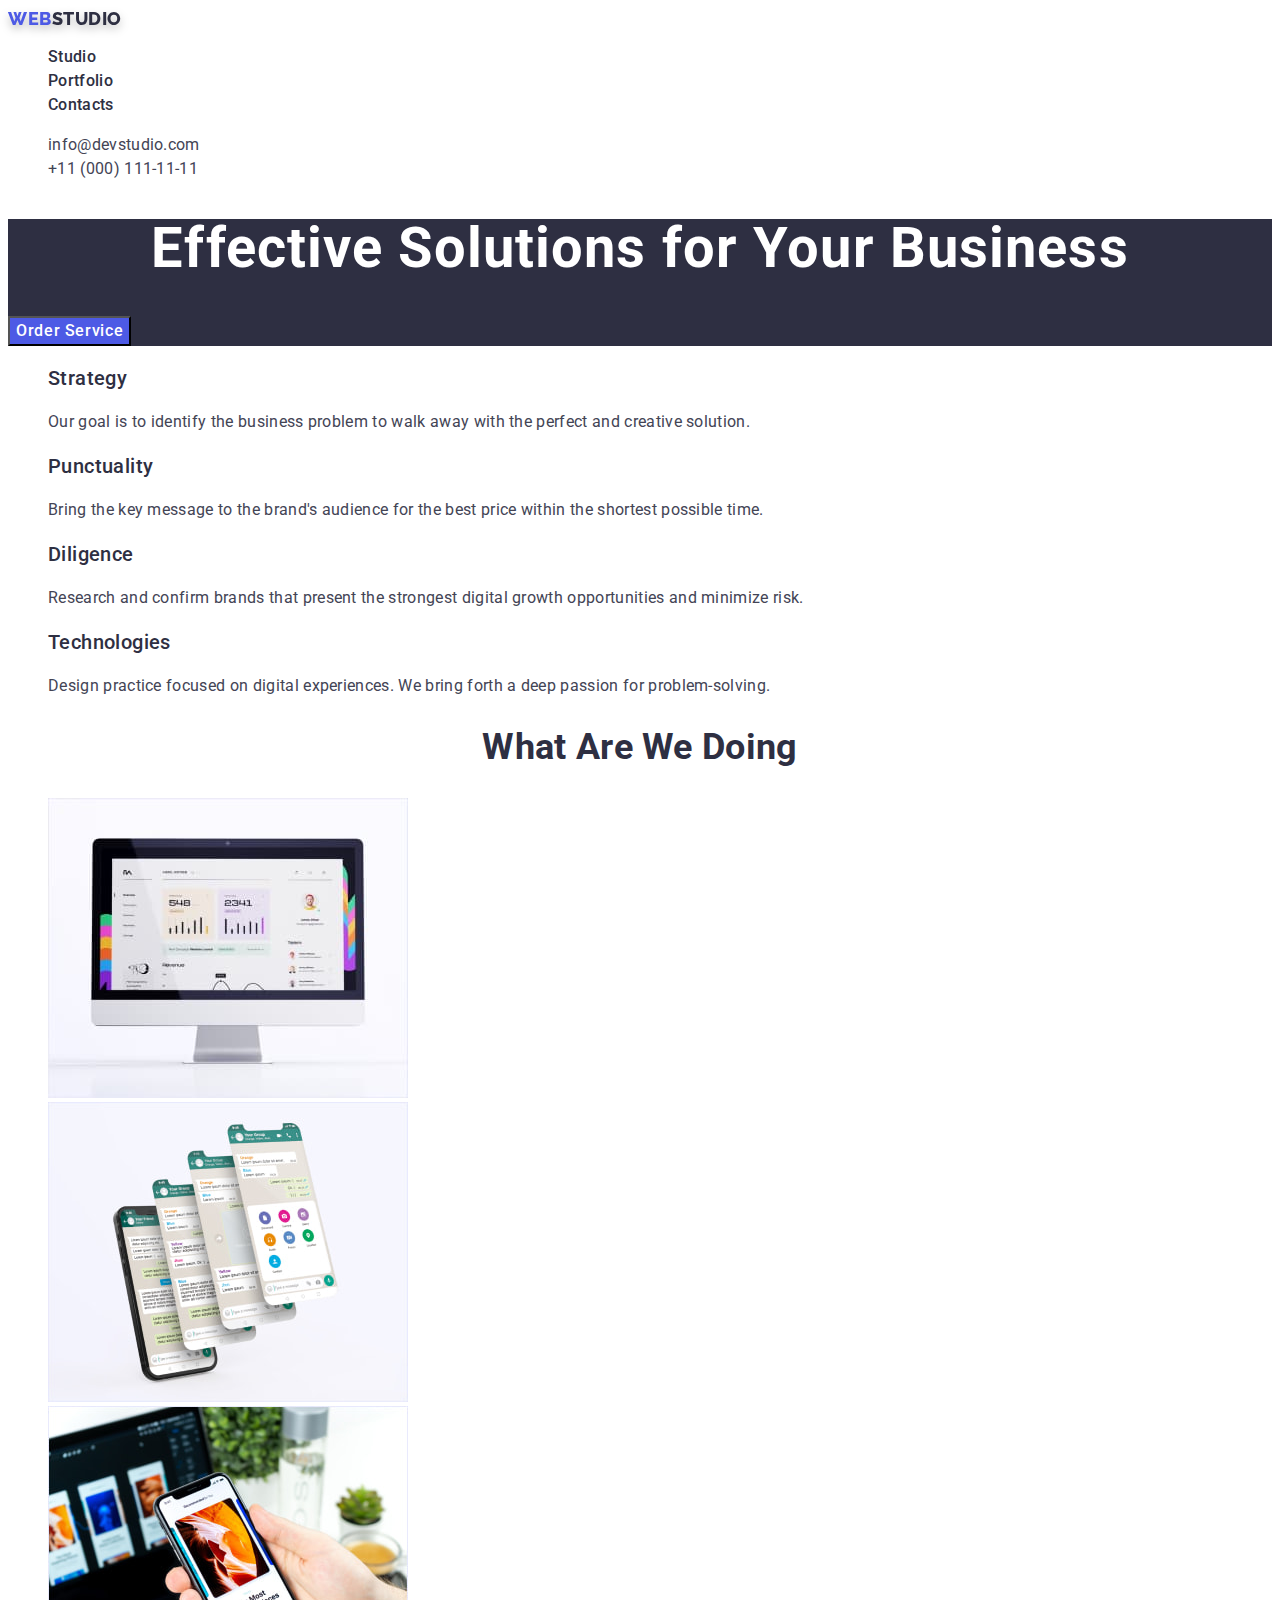
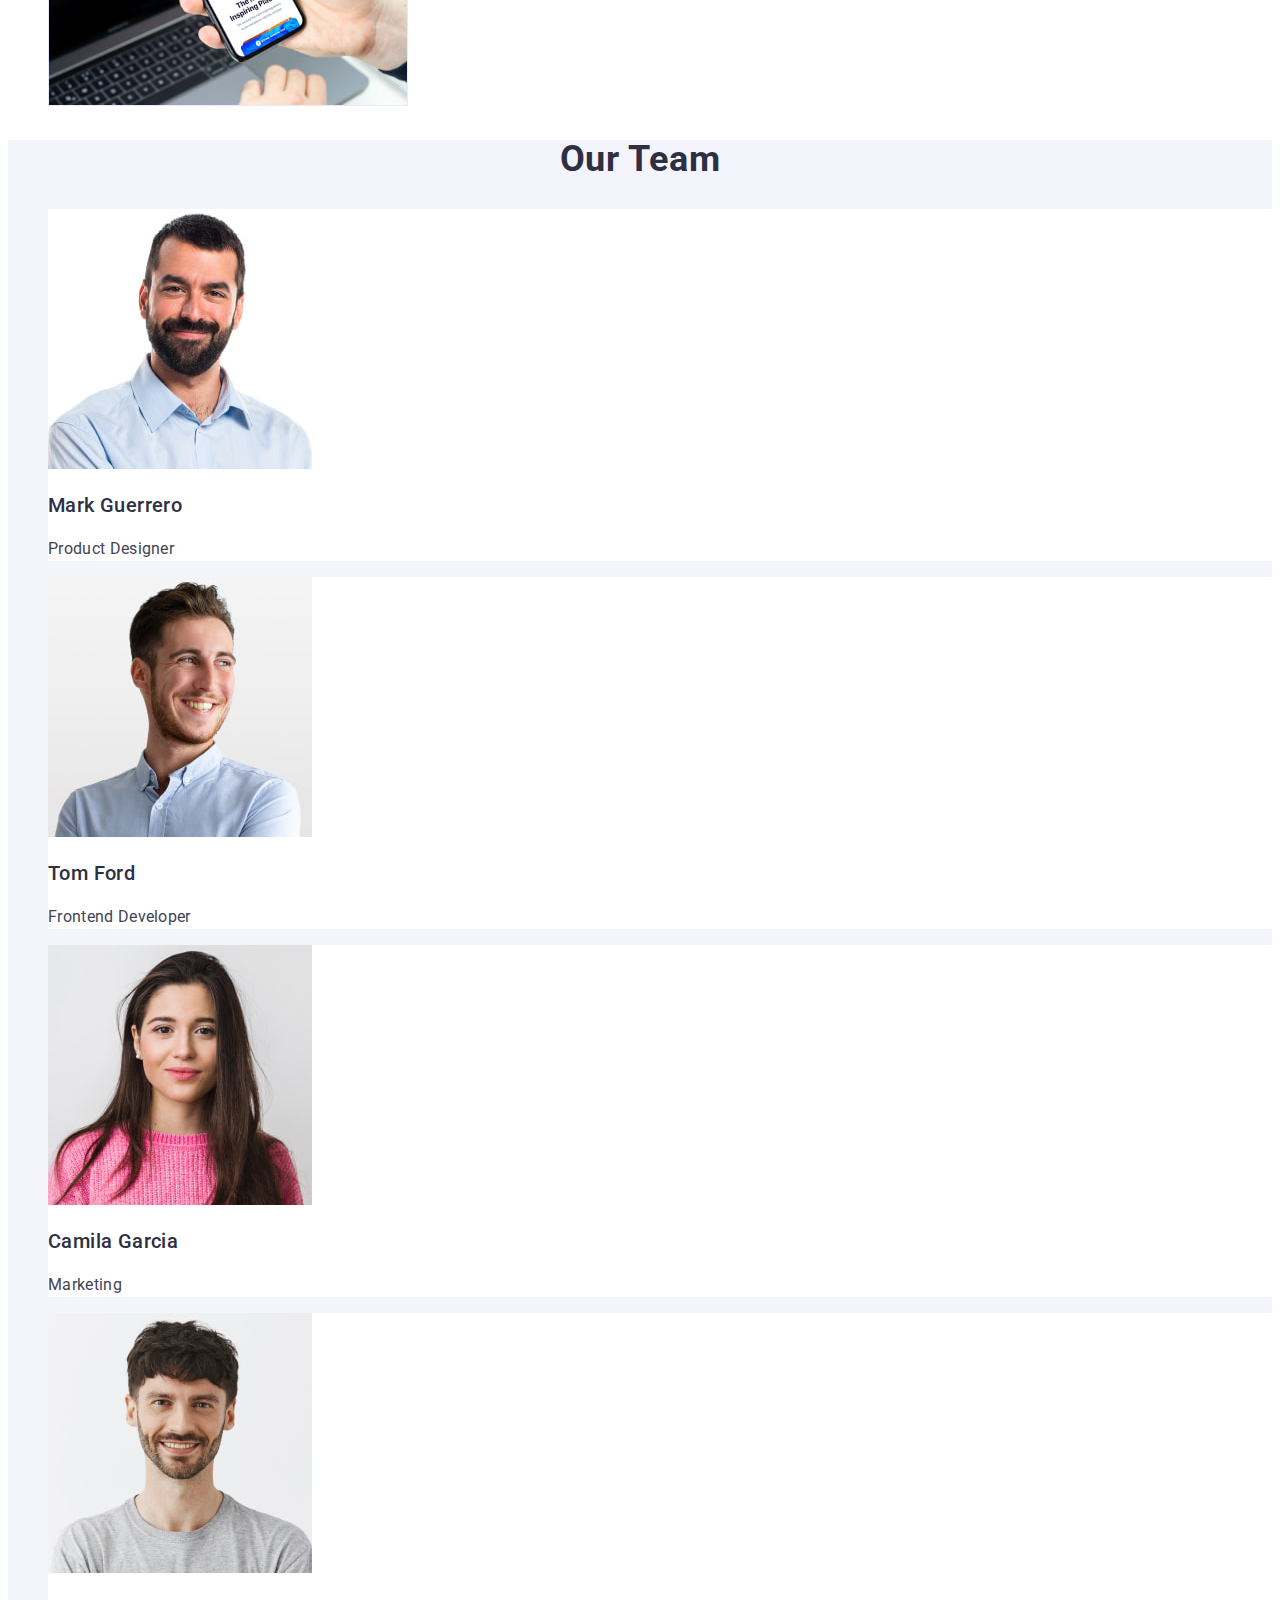
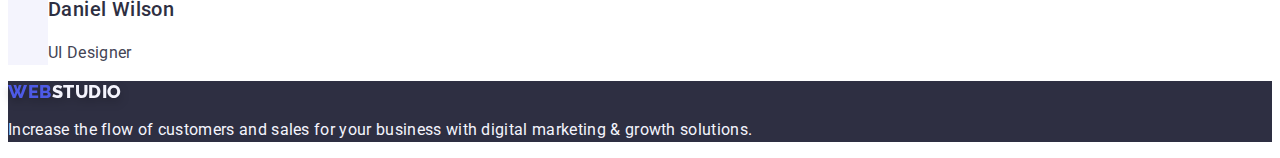
==== commit 1035881b: "required" ====
--- a/index.html
+++ b/index.html
@@ -1,12 +1,10 @@
 <!DOCTYPE html>
 <html lang="en">
-<head>   
+
+<head>
     <meta charset="UTF-8" />
-    <meta name="viewport" content="width-device-width, initial-scale=1.0" /> 
-    <meta
-        name="description"
-        content="Effective Solutions for Your Business"
-    />
+    <meta name="viewport" content="width-device-width, initial-scale=1.0" />
+    <meta name="description" content="Effective Solutions for Your Business" />
     <title>WEBSTUDIO</title>
     <!-- Fonts -->
     <link rel="preconnect" href="https://fonts.googleapis.com">
@@ -15,15 +13,15 @@
         rel="stylesheet">
     <link rel="stylesheet" href="./css/style.css" />
 </head>
+
 <body>
     <!-- Header section -->
     <header class="header">
-        <div class="header-container container">
         <nav class="menu-nav">
-            <a href="./index.html" class="logo link">
+            <a href="./index.html" class="header-logo link">
                 Web<span class="header-studio-span">Studio</span>
             </a>
-            <ul class="header-list">
+            <ul class="header list">
                 <li class="list">
                     <a href="./index.html" class="nav-link link">Studio</a>
                 </li>
@@ -34,38 +32,34 @@
                     <a href="" class="nav-link link">Contacts</a>
                 </li>
             </ul>
-            </nav>
+        </nav>
 
-            <address class="address">
-                <ul class="adress-list list">
-                    <li>
-                        <a href="mailto:info@devstudio.com" class="address-link link">info@devstudio.com</a><br />
-                    </li>
-                    <li>
-                        <a href="tel:+110001111111" class="address-link link">+11 (000) 111-11-11</a>
-                    </li>    
-                </ul>
-            </address>
-        </div>
+        <address class="address">
+            <ul class="adress-list list">
+                <li>
+                    <a href="mailto:info@devstudio.com" class="address-link link">info@devstudio.com</a><br />
+                </li>
+                <li>
+                    <a href="tel:+110001111111" class="address-link link">+11 (000) 111-11-11</a>
+                </li>
+            </ul>
+        </address>
     </header>
     <!-- Main bloc -->
     <main class="main">
         <!-- Hero section -->
         <section class="section hero">
-            <div class="container">
             <h1 class="hero-header">
                 Effective Solutions for Your Business
             </h1>
             <button type="button" class="hero-button">Order Service</button>
-            </div>
         </section>
         <!-- Section 1-About us -->
         <section class="section about-us">
-            <div class="container">
-            <h2 class="visually-hidden">Section 1</h2>
-            <ul class="section-about-us list">
+            <h2 hidden>Section 1</h2>
+            <ul class="section about-us list">
                 <li class="section-about-us-item">
-                    <h3 class="about-us-subtitle">Strategy</h3>
+                    <h3 class="subtitle">Strategy</h3>
                     <p class="section-about-us-text">
                         Our goal is to identify the business
                         problem to walk away with the
@@ -73,7 +67,7 @@
                     </p>
                 </li>
                 <li class="section-about-us-item">
-                    <h3 class="about-us-subtitle">Punctuality</h3>
+                    <h3 class="subtitle">Punctuality</h3>
                     <p class="section-about-us-text">
                         Bring the key message to the
                         brand's audience for the best price
@@ -81,7 +75,7 @@
                     </p>
                 </li>
                 <li class="section-about-us-item">
-                    <h3 class="about-us-subtitle">Diligence</h3>
+                    <h3 class="subtitle">Diligence</h3>
                     <p class="section-about-us-text">
                         Research and confirm brands that
                         present the strongest digital growth
@@ -89,7 +83,7 @@
                     </p>
                 </li>
                 <li class="section-about-us-item">
-                    <h3 class="about-us-subtitle">Technologies</h3>
+                    <h3 class="subtitle">Technologies</h3>
                     <p class="section-about-us-text">
                         Design practice focused on digital
                         experiences. We bring forth a deep
@@ -97,80 +91,57 @@
                     </p>
                 </li>
             </ul>
-            </div>
         </section>
         <!-- Section 2-What are we doing -->
-        <section class="section doing">
-            <div class="container">
-            <h2 class="section-doing-subtitle">What are we doing</h2>
-            <ul class="section-doing-list">
-                <li class="section-doing-item">
-                    <img
-                    class="section-doing-img"
-                    src="./images/WhatAreWeDoing/img-1.jpg" 
-                    width="360" 
-                    height="300" 
-                    alt="computer">
+        <section class="section-three">
+            <h2 class="section-three-subtitle">What are we doing</h2>
+            <ul class="list">
+                <li><img src="./images/WhatAreWeDoing/img-1.jpg" width="360" height="300" alt="computer"></li>
+                <li><img src="./images/WhatAreWeDoing/img-2.jpg" width="360" height="300" alt="phone with many tabs">
                 </li>
-                <li class="section-doing-item">
-                    <img
-                    class="section-doing-img" 
-                    src="./images/WhatAreWeDoing/img-2.jpg" 
-                    width="360" 
-                    height="300"
-                    alt="phone with many tabs">
-                </li>
-                <li class="section-doing-item">
-                    <img
-                    class="section-doing-img" 
-                    src="./images/WhatAreWeDoing/img-3.jpg" 
-                    width="360" 
-                    height="300" 
-                    alt="phone with laptop">
-                </li>
+                <li><img src="./images/WhatAreWeDoing/img-3.jpg" width="360" height="300" alt="phone with laptop"></li>
             </ul>
-            </div>
         </section>
         <!-- Section 3-Our team -->
-        <section class="section our-team">
-            <div class="container">
+        <section class="section-our-team">
             <h2 class="section-ot-subtitle">Our Team</h2>
-            <ul class="section-ot-list"> 
-                <li class="section-ot-item">
+            <ul class="list">
+                <li class="team-card list">
                     <img src="./images/OurTeam/img.jpg" width="264" height="260" alt="Man with black hair and beard">
-                     <h3 class="subtitle">Mark Guerrero</h3>
-                     <p class="team-text">Product Designer</p>
+                    <h3 class="subtitle">Mark Guerrero</h3>
+                    <p class="team-text">Product Designer</p>
                 </li>
-                <li class="section-ot-item">
-                    <img src="./images/OurTeam/img-2.jpg" width="264" height="260" alt="Man with blond hair and bristles">
+                <li class="team-card list">
+                    <img src="./images/OurTeam/img-2.jpg" width="264" height="260"
+                        alt="Man with blond hair and bristles">
                     <h3 class="subtitle">Tom Ford</h3>
                     <p class="team-text">Frontend Developer</p>
                 </li>
-                <li class="section-ot-item">
-                    <img src="./images/OurTeam/img-3.jpg" width="264" height="260" alt="Girl with dark hair in pink jacket">
+                <li class="team-card list">
+                    <img src="./images/OurTeam/img-3.jpg" width="264" height="260"
+                        alt="Girl with dark hair in pink jacket">
                     <h3 class="subtitle">Camila Garcia</h3>
                     <p class="team-text">Marketing</p>
                 </li>
-                <li class="section-ot-item">
-                    <img src="./images/OurTeam/img-4.jpg" width="264" height="260" alt="A guy with dark hair in a gray T-shirt">
+                <li class="team-card list">
+                    <img src="./images/OurTeam/img-4.jpg" width="264" height="260"
+                        alt="A guy with dark hair in a gray T-shirt">
                     <h3 class="subtitle">Daniel Wilson</h3>
                     <p class="team-text">UI Designer</p>
                 </li>
             </ul>
-            </div>
         </section>
     </main>
     <!-- Footer section -->
     <footer class="footer">
-        <div class="container">
-        <a href="./index.html" class="logo link">
+        <a href="./index.html" class="footer-logo link">
             Web<span class="footer-studio-span">Studio</span>
         </a>
-        <p class="footer-text">Increase the flow of customers and 
-            sales for your business with digital 
+        <p class="footer-text">Increase the flow of customers and
+            sales for your business with digital
             marketing & growth solutions.
         </p>
-        </div>
     </footer>
-</body>    
+</body>
+
 </html>--- a/css/style.css
+++ b/css/style.css
@@ -1,48 +1,17 @@
-*,
-*::before,
-*::after {
-    box-sizing: border-box;
-}
-
-.visually-hidden {
-    position: absolute;
-    width: 1px;
-    height: 1px;
-    margin: -1px;
-    border: 0;
-    padding: 0;
-    white-space: nowrap;
-    clip-path: inset(100%);
-    clip: rect(0 0 0 0);
-    overflow: hidden;
-}
 
 body {
-    background-color: #ffffff ;
+    background-color: #ffffff;
     color: #434455;
     font-family: 'Roboto', sans-serif;
     font-size: 16px;
     letter-spacing: 0.02em;
-} 
-
-img {
-    display: block;
-    max-width: 100%;
-    height: auto;
 }
 
 ul {
     list-style: none;
-    padding: 0;
-    margin: 0;
-}
-
-h1, h2, h3, h4, h5, p {
-    margin: 0;
-    padding: 0;
-}
-
-.link, 
+}
+
+.link,
 a {
     text-decoration: none;
 }
@@ -56,37 +25,15 @@
     cursor: pointer;
 }
 
-.subtitle {
-    font-weight: 500;
-    font-size: 20px;
-    line-height: 1.2;
-    letter-spacing: 0.02em;
-    color: #2e2f42;
-}
-
-.container {
-    width: 1158px;
-    margin-left: auto;
-    margin-right: auto;
-    padding-left: 15px;
-    padding-right: 15px;
-}
-
 /* Header */
 
 .header {
     letter-spacing: 0.02em;
     color: #2e2f42;
-    border-bottom: 1px solid #e7e9fc;
-}
-
-.header-container {
-    display: flex;
-    align-items: center;
-    justify-content: space-between;
-}
-
-.logo {
+}
+
+.header-logo,
+.footer-logo {
     color: #4d5ae5;
     font-family: 'Raleway', sans-serif;
     text-transform: uppercase;
@@ -106,26 +53,12 @@
     color: #f4f4fd;
 }
 
-.menu-nav .logo {
-    margin-right: 76px;
-}
-
-.header-list {
-    list-style: none;
-    display: flex;
-    align-items: center;
-    gap: 40px;
-}
-
 .nav-link {
     font-weight: 500;
     font-size: 16px;
     line-height: 1.5;
     letter-spacing: 0.02em;
     color: #2e2f42;
-    padding-top: 24px;
-    padding-bottom: 24px;
-    display: block;
 }
 
 .nav-link:hover,
@@ -138,12 +71,6 @@
     font-style: normal;
 }
 
-.address-list {
-    display: flex;
-    align-items: center;
-    gap: 40px;
-}
-
 .address-link {
     letter-spacing: 0.02em;
     line-height: 1.5;
@@ -157,14 +84,10 @@
 
 /* Hero */
 
-.section{
-   
-}
+.section {}
 
 .hero {
     background-color: #2e2f42;
-    padding-top: 188px;
-    padding-bottom: 188px;
 }
 
 .hero-header {
@@ -174,8 +97,6 @@
     text-align: center;
     letter-spacing: 0.02em;
     color: #ffffff;
-    max-width: 496px;
-    margin: 0 auto;
 }
 
 .hero-button {
@@ -183,17 +104,8 @@
     font-size: 16px;
     line-height: 1.5;
     letter-spacing: 0.04em;
-    color:#ffffff;
+    color: #ffffff;
     background-color: #4d5ae5;
-    min-width: 169px;
-    height: 56px;
-    display: block;
-    margin: 0 auto;
-    box-shadow: 0px 4px 4px rgba(0, 0, 0, 0.15);
-    border-radius: 4px;
-    padding: 16px 32px;
-    border: none;
-    margin-top: 48px;
 }
 
 .hero-button:hover,
@@ -203,84 +115,35 @@
 
 /* About us */
 
-.section.about-us {
-    padding-top: 120px;
-    padding-bottom: 120px;
-}
-
-.section-about-us.list {
-    display: flex;
-    width: 1128px;
-    justify-content: space-between;
-    gap: 24px;
-}
-
-.section-about-us-item {
-    width: calc((100%-3*24px)/4);
-}
-
-.section-about-us-item:last-child {
-    margin-right: 0;
-}
-
-.about-us-subtitle {
-   margin-bottom: 8px;
+.subtitle {
+    font-weight: 500;
+    font-size: 20px;
+    line-height: 1.2;
+    letter-spacing: 0.02em;
+    color: #2e2f42;
 }
 
 .section-about-us-text {
     line-height: 1.5;
     letter-spacing: 0.02em;
     color: #434455;
-    margin: 0;
 }
 
 /* what are we doing */
 
-.doing {
-    padding-bottom: 120px;
-}
-
-.section-doing-list {
-    display: flex;
-    justify-content: space-between;
-    gap: 24px;
-}
-
-.section-doing-item {
-    width: calc((100%-2*24px)/3);
-}
-
-.section-doing-img:last-child {
-    margin-right: 0;
-}
-
-.section-doing-subtitle {
+.section-three-subtitle {
     font-size: 36px;
     line-height: 1.11;
     text-align: center;
     text-transform: capitalize;
     color: #2e2f42;
-    margin-bottom: 72px;
 }
 
 /* Our team */
 
 
-.our-team {
+.section-our-team {
     background-color: #f4f4fd;
-    padding-top: 120px;
-}
-.section.our-team {
-    padding: 120px 0;
-}
-
-.section-ot-list {
-    display: flex;
-    gap: 24px;
-}
-
-.section-ot-list:last-child {
-    margin-right: 0;
 }
 
 .section-ot-subtitle {
@@ -292,20 +155,12 @@
     color: #2e2f42;
 }
 
-.section-ot-item {
+.team-card {
     background-color: #ffffff;
-    border-radius: 0px 0px 4px 4px;
-    width: calc((100%-3*24px)/4);
 }
 
 .team-text {
     line-height: 1.5;
-    letter-spacing: 0.02em;
-    text-align: center;
-}
-
-.section-ot-item .subtitle {
-    
 }
 
 /* Footer */
